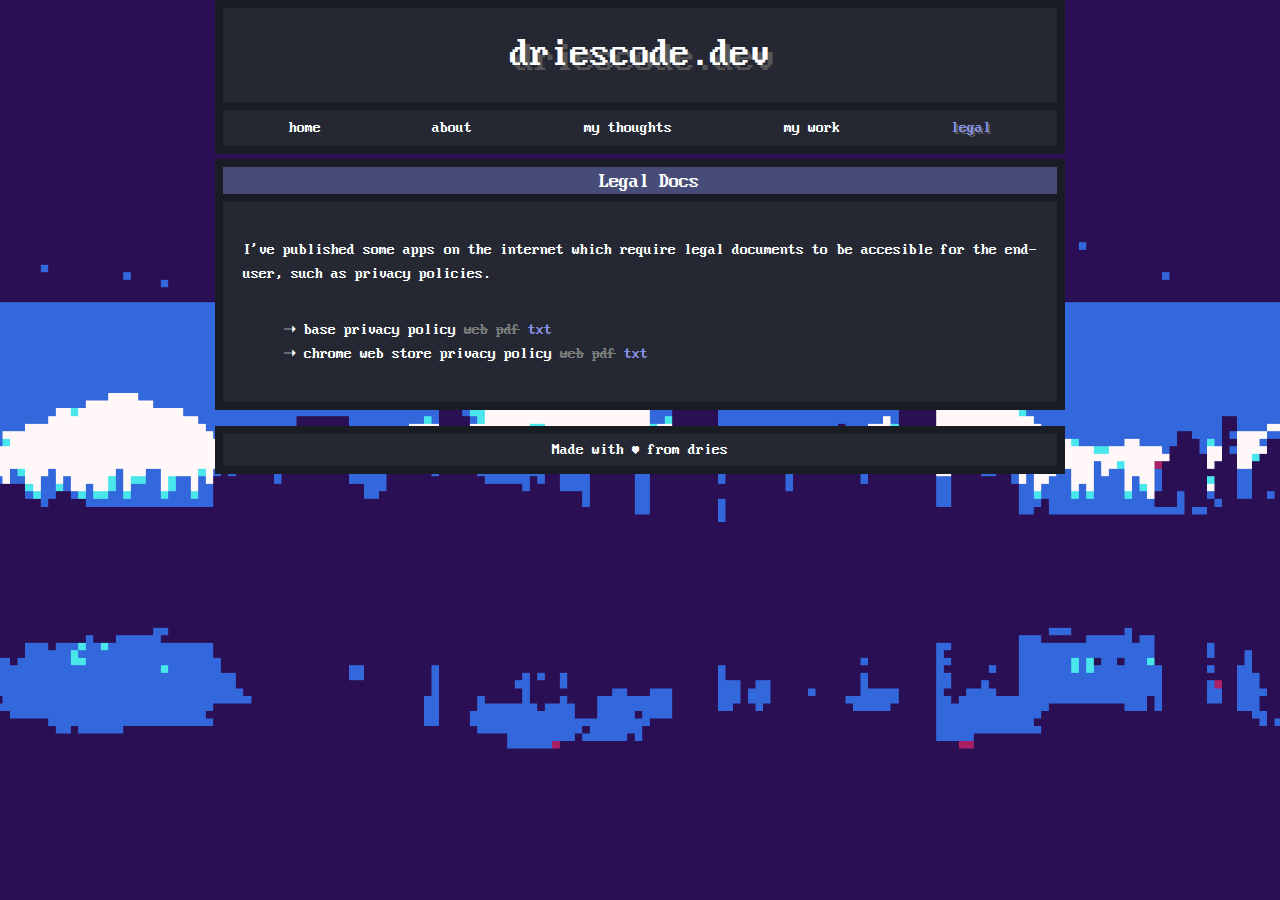
==== legal.html @ af0688bb "init commit added web" ====
<!DOCTYPE html>
<html lang="en">
    <head>
        <meta charset="utf-8">
        <meta name="viewport" content="width=device-width,initial-scale=1.0">
        <meta name="author" content="dries">
        <meta http-equiv="description" name="description" content="dries' webpage">
        <meta name="theme-color" content="#bfc3f0">

        <title>dries' website - legal</title>

        <link rel="stylesheet" type="text/css" href="css/framework.css">
        <link rel="stylesheet" type="text/css" href="css/legal.css">
    </head>
    <body>
        <div id="container">
            <div id="header" class="bordered_container">
                <h1>driescode.dev</h1>
            </div>

            <div id="navigation" class="bordered_container">
                <a href="/">
                    home
                </a>
                <a href="/about.html">
                    about
                </a>
                <a href="">
                    my thoughts
                </a>
                <a href="/work.html">
                    my work
                </a>
                <a class="selected" href="/legal.html">
                    legal
                </a>
            </div>

            <div id="legal">
                <div class="titled_container">
                    <div class="c_title">
                        <span>Legal Docs</span>
                    </div>
                    <div class="text_container bordered_container">
                        <p>
                            I've published some apps on the internet which require legal documents to be accesible for the end-user,
                            such as privacy policies.
                        </p>
                        <ul>
                            <li>base privacy policy <span class="link-disabled">web</span> <span class="link-disabled">pdf</span> <a target="_blank" href="">txt</a></li>
                            <li>chrome web store privacy policy <span class="link-disabled">web</span> <span class="link-disabled">pdf</span> <a target="_blank" href="">txt</a></li>
                        </ul>
                    </div>
                </div>
            </div>

            <div id="footer" class="bordered_container">
                <span>Made with ♥ from dries</span>
            </div>
        </div>
    </body>
</html>
---- css/framework.css ----
/*
 * Common styles used in multiple pages of the website
*/

@font-face {
    font-family: 'vga';
    src: url('../font/PxPlus_IBM_VGA8.ttf') format('truetype');
    font-weight: normal;
}

@font-face {
    font-family: 'pc98';
    src: url('../font/pc-9800.ttf') format('truetype');
    font-weight: normal;
}

::-webkit-scrollbar {
    width: 5px;
}

::-webkit-scrollbar-track {
    background: #555;
}

::-webkit-scrollbar-thumb {
    background: #8992E9;
}

::-webkit-scrollbar-thumb:hover {
    background: rgb(102, 111, 240);
}

body {
    background-color: #181818;
    color: white;
    
    margin: 0;
    font-family: 'vga';

    background: url('../bg.png') no-repeat center center fixed;
    -webkit-background-size: cover;
    -moz-background-size: cover;
    -o-background-size: cover;
    background-size: cover;
}

h1 {
    font-weight: initial;
    padding: 0;
    font-size: 2.5rem;
}

a {
    text-decoration: none;
    color: #8992E9;
}

a:hover, a:active {
    color: #bfc3f0;
    background-color: #3343ec;
}

span.link-disabled {
    color: #7c7c7c;
    text-decoration: line-through;
}

span.link-disabled:hover {
    background-color: initial;
    color: #6d6d6d;
    cursor: not-allowed
}

ul {
    list-style-type: "➝ ";
    display: inline-block;
    list-style-position: inside;
}

.bordered_container {
    border: 8px solid #1a1c24;
    background-color: #252733;
}

.text_container {
    line-height: 1.5;
    padding: 1.25rem;
    text-align: justify;
}

.titled_container {
    width: 100%;
}

.titled_container .c_title {
    background-color: #464b77;
    border: 8px solid #1a1c24;
    border-bottom: none;
    text-align: center;
    padding: 0.15rem;
    padding-top: 0.25rem;
}

.titled_container .c_title span {
    margin-left: 1.1rem;
    font-size: 1.3rem;
}

.hightlighted_text {
    text-transform: uppercase;
    background-color: #3343ec;
}

.hightlighted_text2 {
    background-color: #3343ec;
}

div#container {
    margin: auto;
    max-width: 850px;
}

div#header {
    display: flex;
    justify-content: center;
}

div#header > h1 {
    text-shadow: 0.6vh 0.6vh #555;
}

div#navigation {
    border-top: none;
    margin-bottom: 5px;
    
    display: flex;
    justify-content: space-around;
    padding: 10px;
}

div#navigation > a.selected {
    color: #8992E9;
    text-shadow: 0.25vh 0.25vh #555;
}

div#navigation > a {
    color: inherit;
}

div#navigation > a:hover, a:active {
    background-color: #3343ec;
}

div#footer {
    margin-top: 1rem;
    text-align: center;
    padding: 0.5rem;
}
---- css/legal.css ----
/*
 * Styles for the legal page of the website
*/

div#legal {
    display: flex;
    flex-direction: column;
    gap: 0.5rem;
}
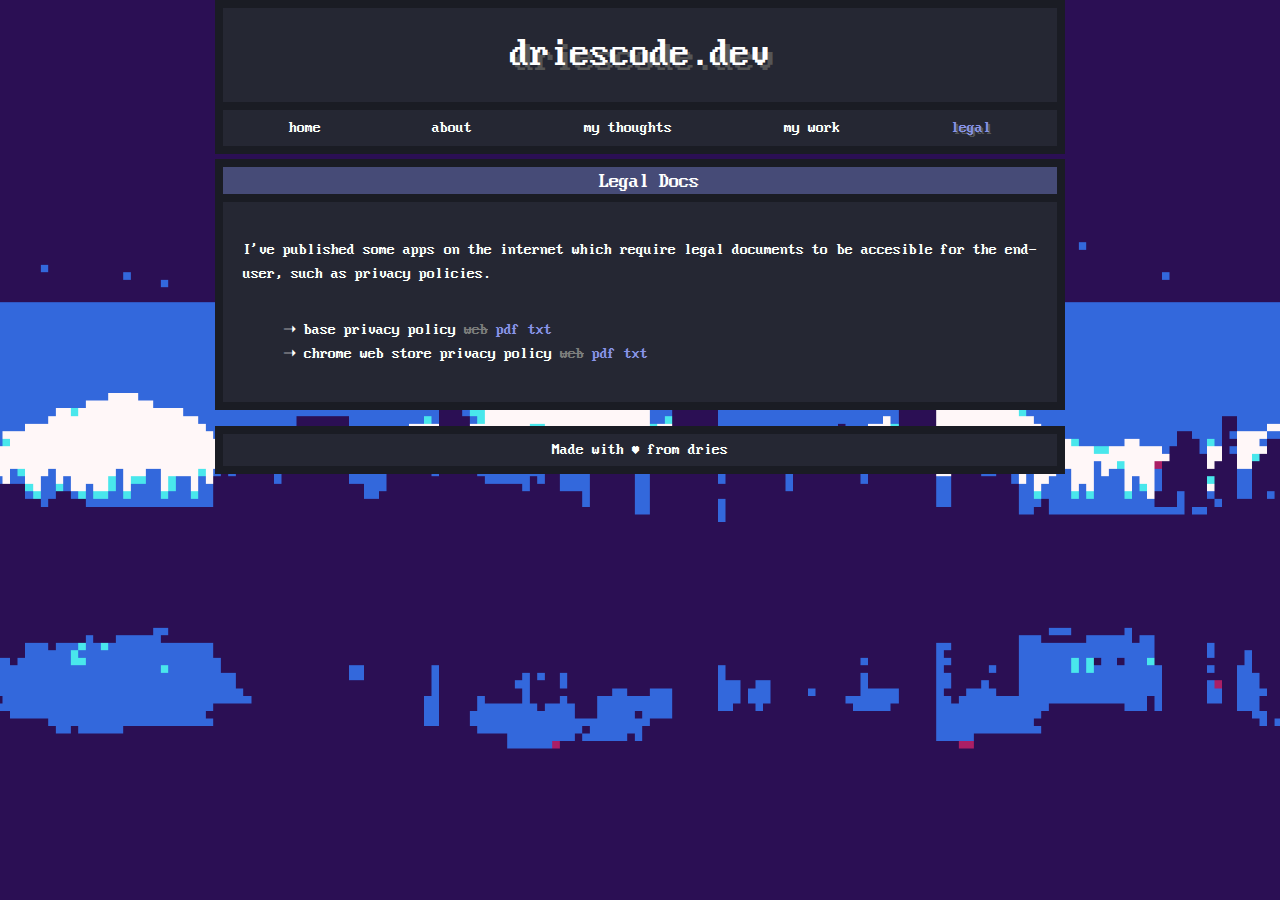
==== commit 2464ea54: "added privacy docs in pdf" ====
--- a/legal.html
+++ b/legal.html
@@ -47,8 +47,8 @@
                             such as privacy policies.
                         </p>
                         <ul>
-                            <li>base privacy policy <span class="link-disabled">web</span> <span class="link-disabled">pdf</span> <a target="_blank" href="">txt</a></li>
-                            <li>chrome web store privacy policy <span class="link-disabled">web</span> <span class="link-disabled">pdf</span> <a target="_blank" href="">txt</a></li>
+                            <li>base privacy policy <span class="link-disabled">web</span> <a target="_blank" href="assets/base-privacy.pdf">pdf</a> <a target="_blank" href="assets/base-privacy.txt">txt</a></li>
+                            <li>chrome web store privacy policy <span class="link-disabled">web</span> <a target="_blank" href="assets/cws-privacy.pdf">pdf</a> <a target="_blank" href="assets/cws-privacy.txt">txt</a></li>
                         </ul>
                     </div>
                 </div>
